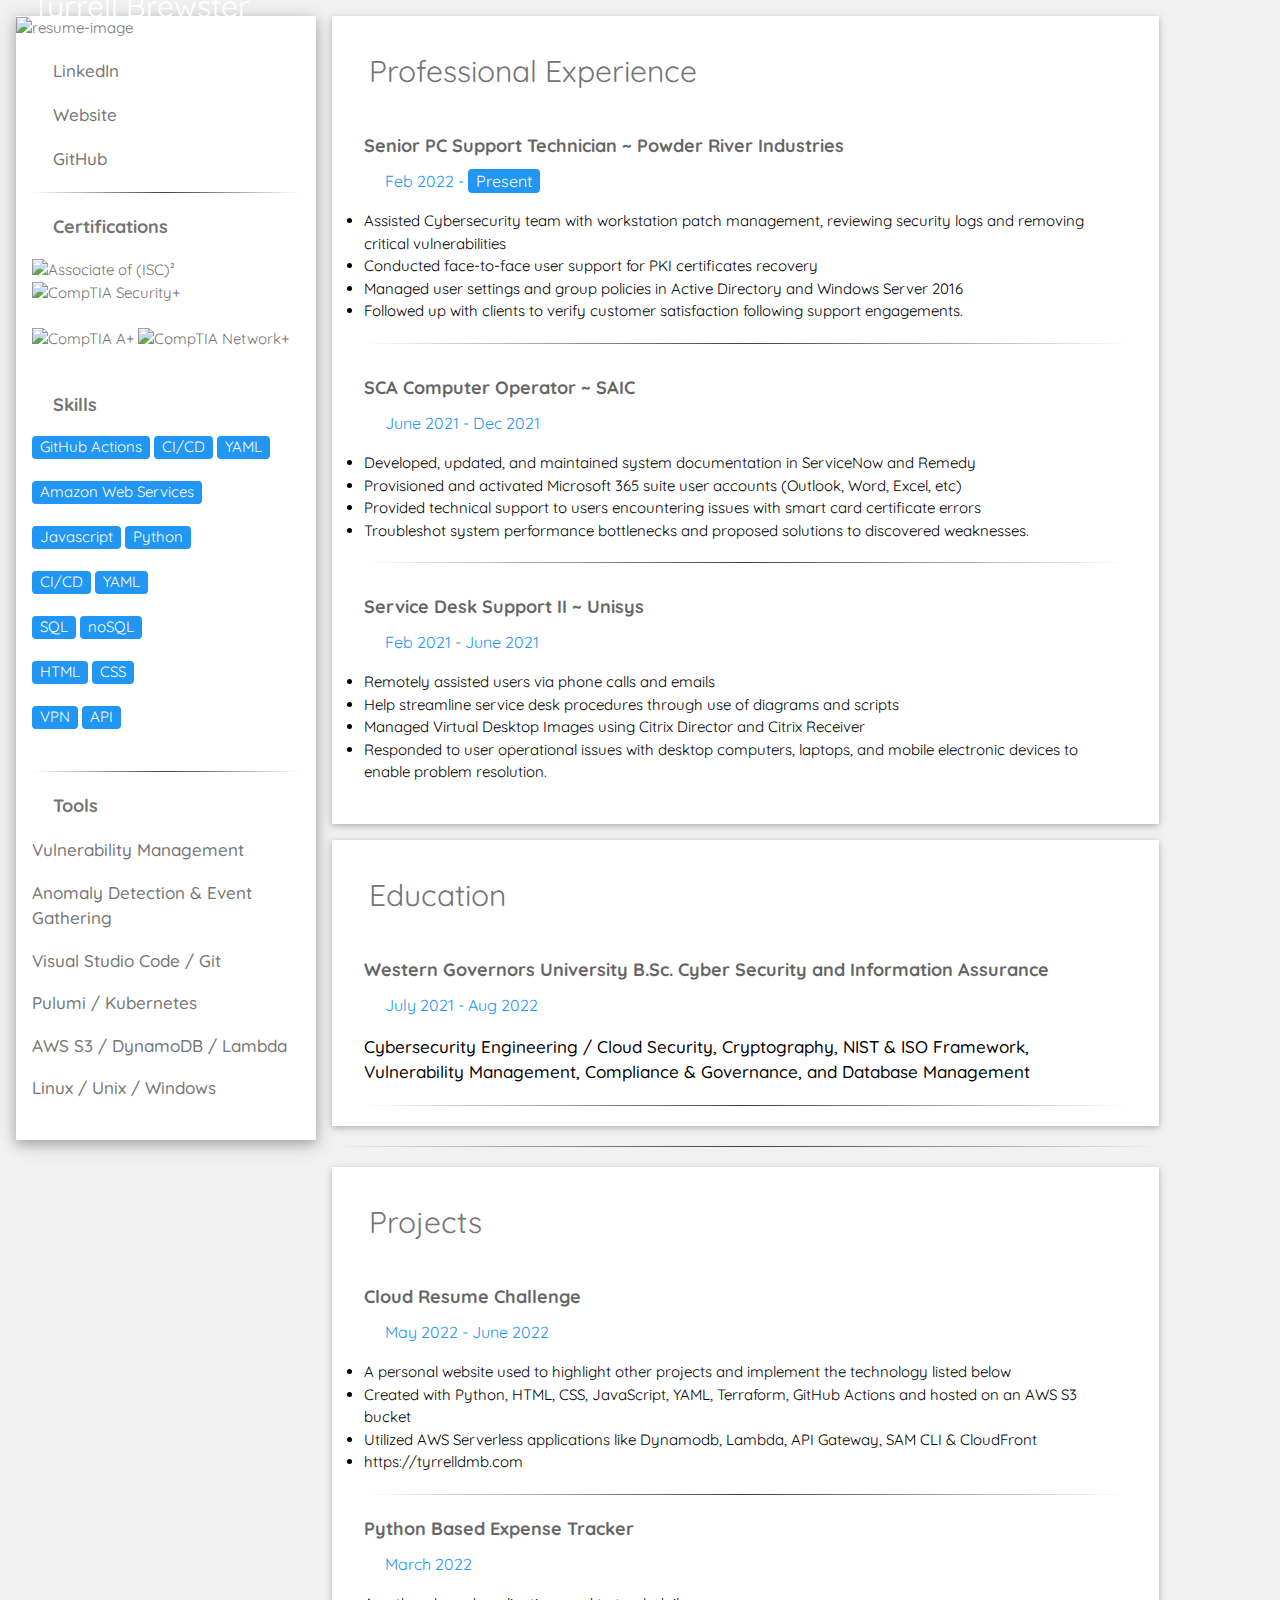
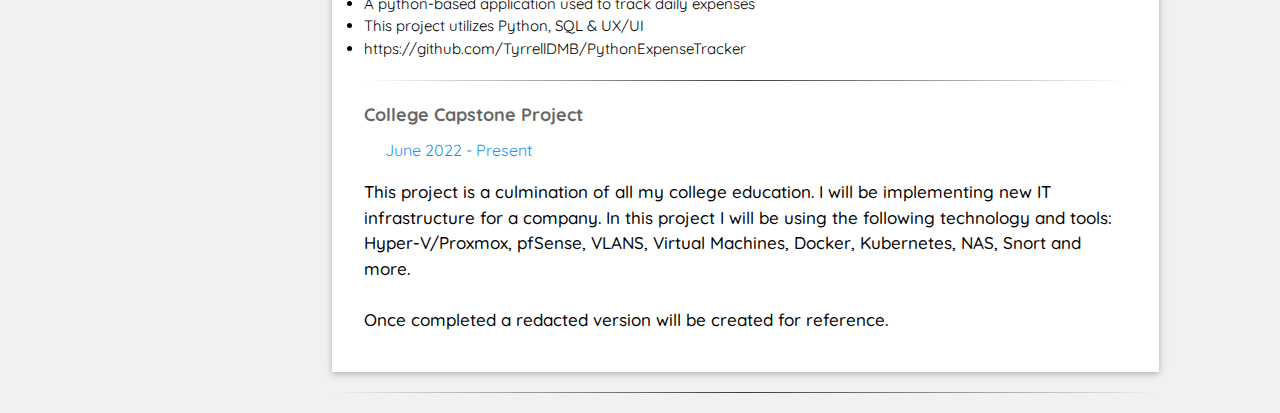
==== resume.html @ 96e863f7 "Update resume.html" ====
<!DOCTYPE html>
<html>
<title>Tyrrell Brewster Resume</title>
<meta charset="UTF-8">
<meta name="viewport" content="width=device-width, initial-scale=1">
<link rel="stylesheet" href="https://www.w3schools.com/w3css/4/w3.css">
<link rel='stylesheet' href='https://fonts.googleapis.com/css?family=Roboto'>
<link rel="stylesheet" href="https://use.fontawesome.com/releases/v5.5.0/css/all.css" integrity="sha384-B4dIYHKNBt8Bc12p+WXckhzcICo0wtJAoU8YZTY5qE0Id1GSseTk6S+L3BlXeVIU" crossorigin="anonymous">    <title>Jon Doe | Web Development</title>
<link rel="shortcut icon" type="image/png" href="./images/favicon.png" />
<link rel="stylesheet" href="resume.css" />



<body class="w3-light-grey">

<!-- Page Container -->
<div class="w3-content w3-margin-top" style="max-width:1400px;">

  <!-- The Grid -->
  <div class="w3-row-padding">
  
    <!-- Left Column -->
    <div class="w3-quarter">
    
      <div class="w3-white w3-text-grey w3-card-4">
        <div class="w3-display-container w3-animate-zoom">
          <img src="https://media.giphy.com/media/3oKIPpFhwsMNrRIjN6/giphy.gif" style="width:100%" alt="resume-image">
          <div class="w3-display-bottomleft w3-container w3-text-white">
            <h2 class="w3-animate-left">Tyrrell Brewster</h2>
          </div>
        </div>

        <div class="w3-container">

          <!-- Links -->

          <p><i class="fab fa-linkedin fa-fw w3-margin-right w3-large w3-text-blue"></i>
            <a class="w3-hover-text-blue" href="https://www.linkedin.com/in/tyrrell-brewster-274988141/" target="_blank">LinkedIn</a></p>

          <p><i class="fas fa-globe-americas fa-fw w3-margin-right w3-large w3-text-blue"></i>
            <a class="w3-hover-text-blue" 
          href="https://TyrrellDMB.com" target="_blank">Website</a></p>

          <p><i class="fab fa-github fa-fw w3-margin-right w3-large w3-text-blue"></i>
            <a class="w3-hover-text-blue"
          href="https://github.com/TyrrellDMB" target="_blank">GitHub</a></p>
          <hr>

          <!-- Certification Sections -->

          <p class="w3-large"><b><i class="fas fa-clone fa-fw w3-margin-right w3-text-blue w3-spin"></i>Certifications</b></p>

          <a href="https://www.credly.com/badges/ee41df86-1b7c-4863-8ebc-5b18bdcbf2d8/public_url" class="link" target="_blank"></a>
						<img id="cert-thumbnail" src="https://images.credly.com/size/110x110/images/94f47539-056d-4f2d-8369-bf50bad314b5/isc2_associate.png" alt="Associate of (ISC)²">

         <a href="https://www.credly.com/badges/f170e405-ccb9-4867-a42c-ae12a15f07b2/public_url" class="link" target="_blank"></a>
          <img id="cert-thumbnail" src="https://images.credly.com/size/110x110/images/74790a75-8451-400a-8536-92d792c5184a/CompTIA_Security_2Bce.png" alt="CompTIA Security+">
          <br><br>
         
          <a href="https://www.credly.com/badges/2f7504c2-8c95-400f-8c43-7ecc996a3ec6/public_url" class="link" target="_blank"></a>
						<img id="cert-thumbnail" src="https://images.credly.com/size/110x110/images/63482325-a0d6-4f64-ae75-f5f33922c7d0/CompTIA_A_2Bce.png" alt="CompTIA A+">
  
          <a href="https://www.credly.com/badges/a1ac09ed-ebb7-423a-80ce-bbccd3961866/public_url" class="link" target="_blank"></a>
						<img id="cert-thumbnail" src="https://images.credly.com/size/110x110/images/e1fc05b2-959b-45a4-8d20-124b1df121fe/CompTIA_Network_2Bce.png" alt="CompTIA Network+">
          <br><br>

            <!-- Skills Sections -->

          <p class="w3-large"><b><i class="fas fa-code fa-fw w3-margin-right w3-text-blue w3-spin"></i>Skills</b></p>


          <span class="w3-tag w3-blue w3-round w3-animate-zoom">GitHub Actions</span>
          <span class="w3-tag w3-blue w3-round w3-animate-top">CI/CD</span>
          <span class="w3-tag w3-blue w3-round w3-animate-top">YAML</span>
          <br><br>

          <span class="w3-tag w3-blue w3-round w3-animate-top">Amazon Web Services</span>
          <br><br>

          <span class="w3-tag w3-blue w3-round w3-animate-bottom">Javascript</span>
          <span class="w3-tag w3-blue w3-round w3-animate-bottom">Python</span>
          <br><br>

          <span class="w3-tag w3-blue w3-round w3-animate-top">CI/CD</span>
          <span class="w3-tag w3-blue w3-round w3-animate-top">YAML</span>
          <br><br>

          <span class="w3-tag w3-blue w3-round w3-animate-top">SQL</span>
          <span class="w3-tag w3-blue w3-round w3-animate-zoom">noSQL</span>
          <br><br>

          <span class="w3-tag w3-blue w3-round w3-animate-left">HTML</span>
          <span class="w3-tag w3-blue w3-round w3-animate-left">CSS</span>
          <br><br>

          <span class="w3-tag w3-blue w3-round w3-animate-top">VPN</span>
          <span class="w3-tag w3-blue w3-round w3-animate-zoom">API</span>
          <br><br>

          <hr>
          

          <p class="w3-large w3-text-theme"><b><i class="fas fa-cogs fa-fw w3-margin-right w3-text-blue w3-spin"></i>Tools</b></p>
          <p>Vulnerability Management</p>
          <div>
          </div>
          <p>Anomaly Detection & Event Gathering</p>
          <div>
            <!-- Some optional content/description -->
          </div>
          <p>Visual Studio  Code / Git</p>
          <div>
             <!-- Some optional content/description -->
          </div>
          <p>Pulumi / Kubernetes</p>
          <div>
             <!-- Some optional content/description -->
          </div>
          <p>AWS S3 / DynamoDB / Lambda </p>
          <div>
             <!-- Some optional content/description -->
          </div>
          <p>Linux / Unix / Windows</p>
          <div>
             <!-- Some optional content/description -->
          </div>
          <br>
        </div>
      </div>
      
      <br>

    <!-- End Left Column -->
    </div>

    <!-- Right Column -->
    <div class="w3-twothird">
    
      <div class="w3-container w3-card w3-white w3-margin-bottom"> <!-- Experience -->
        <h2 class="w3-text-grey w3-padding-16"><i class="far fa-address-card fa-fw w3-margin-right w3-xxlarge w3-text-blue"></i>Professional Experience</h2>
        <div class="w3-container">
          <h5 class="w3-opacity"><b>Senior PC Support Technician ~ Powder River Industries</b></h5>
          <h6 class="w3-text-blue"><i class="fa fa-calendar fa-fw w3-margin-right"></i>Feb 2022 - <span class="w3-tag w3-blue w3-round">Present</span></h6>
          <p>
           <li>Assisted Cybersecurity team with workstation patch management, reviewing security logs and removing critical vulnerabilities
            <li>Conducted face-to-face user support for PKI certificates recovery
              <li>Managed user settings and group policies in Active Directory and Windows Server 2016
                <li>Followed up with clients to verify customer satisfaction following support engagements.</p>
          <hr>
        </div>
        <div class="w3-container">
          <h5 class="w3-opacity"><b>SCA Computer Operator ~ SAIC</b></h5>
          <h6 class="w3-text-blue"><i class="fa fa-calendar fa-fw w3-margin-right"></i>June 2021 - Dec 2021</h6>
          <p>
            <li>Developed, updated, and maintained system documentation in ServiceNow and Remedy
              <li>Provisioned and activated Microsoft 365 suite user accounts (Outlook, Word, Excel, etc)
                <li>Provided technical support to users encountering issues with smart card certificate errors
                  <li>Troubleshot system performance bottlenecks and proposed solutions to discovered weaknesses.</p>
          <hr>
        </div>
        <div class="w3-container">
          <h5 class="w3-opacity"><b>Service Desk Support II ~ Unisys</b></h5>
          <h6 class="w3-text-blue"><i class="fa fa-calendar fa-fw w3-margin-right"></i>Feb 2021 - June 2021</h6>
          <p>
            <li>Remotely assisted users via phone calls and emails
              <li>Help streamline service desk procedures through use of diagrams and scripts
                <li>Managed Virtual Desktop Images using Citrix Director and Citrix Receiver
                  <li>Responded to user operational issues with desktop computers, laptops, and mobile electronic devices to enable problem resolution. </p><br>
        </div>
      </div>

      <div class="w3-container w3-card w3-white"> <!-- Education -->
        <h2 class="w3-text-grey w3-padding-16"><i class="fas fa-graduation-cap fa-fw w3-margin-right w3-xxlarge w3-text-blue"></i>Education</h2>
        <div class="w3-container">
          <h5 class="w3-opacity"><b>Western Governors University B.Sc. Cyber Security and Information Assurance</b></h5>
          <h6 class="w3-text-blue"><i class="fa fa-calendar fa-fw w3-margin-right"></i>July 2021 - Aug 2022</h6>
          <p>Cybersecurity Engineering / Cloud Security, Cryptography, NIST & ISO Framework, Vulnerability Management, Compliance & Governance, and Database Management </p>
          <hr>
        </div> <!--
        <div class="w3-container">
          <h5 class="w3-opacity"><b>Texas A&M College of Data Science ~ Graduate School</b></h5>
          <h6 class="w3-text-blue"><i class="fa fa-calendar fa-fw w3-margin-right"></i>2000 - 2002</h6>
          <p>Data Science Driven Development w/ Hadoop, SQL, mySQL, phpMyAdmin, XAMMP, LAMP</p>
          <hr>
        </div>
        <div class="w3-container">
          <h5 class="w3-opacity"><b>A/B Coding Bootcamp</b></h5>
          <h6 class="w3-text-blue"><i class="fa fa-calendar fa-fw w3-margin-right"></i>Jan - Mar 2017</h6>
          <p>Full Stack Development w/ LAMP Stack / Scripting w/ node.js & php / MongoDB / Data Science</p><br>
        </div>
      </div> -->

    <!-- End Right Column -->
    </div>

    <hr>
    <div class="w3-container w3-card w3-white"> <!-- Projects -->
      <h2 class="w3-text-grey w3-padding-16"><i class="fas fa-tasks fa-fw w3-margin-right w3-xxlarge w3-text-blue"></i>Projects</h2>
      <div class="w3-container">

          <h5 class="w3-opacity"><b>Cloud Resume Challenge</b></h5> <!-- Project One-->
          <h6 class="w3-text-blue"><i class="fa fa-calendar fa-fw w3-margin-right"></i>May 2022 - June 2022</h6>
          <p>
            <li>A personal website used to highlight other projects and implement the technology listed below
              <li>Created with Python, HTML, CSS, JavaScript, YAML, Terraform, GitHub Actions and hosted on an AWS S3 bucket
                <li>Utilized AWS Serverless applications like Dynamodb, Lambda, API Gateway, SAM CLI & CloudFront
                  <li><a href= https://tyrrelldmb.com>https://tyrrelldmb.com</a>
                  </p>
                  <hr>

          <h5 class="w3-opacity"><b>Python Based Expense Tracker</b></h5> <!-- Project Two-->
          <h6 class="w3-text-blue"><i class="fa fa-calendar fa-fw w3-margin-right"></i>March 2022</h6>
          <p>
            <li>A python-based application used to track daily expenses
              <li>This project utilizes Python, SQL & UX/UI
                  <li><a href= https://github.com/TyrrellDMB/PythonExpenseTracker>https://github.com/TyrrellDMB/PythonExpenseTracker</a>
                  </p>
                  <hr>

          <h5 class="w3-opacity"><b>College Capstone Project</b></h5> <!-- Project Three-->
          <h6 class="w3-text-blue"><i class="fa fa-calendar fa-fw w3-margin-right"></i>June 2022 - Present</h6>
          <p>This project is a culmination of all my college education. I will be implementing new IT infrastructure for a company.
In this project I will be using the following technology and tools: Hyper-V/Proxmox, pfSense, VLANS, Virtual Machines, Docker, Kubernetes, NAS, Snort and more. 

<br><br>
Once completed a redacted version will be created for reference.   
                  </p>
                  <br>

        </div>
      </div>
      <hr>
    
  <!-- End Grid -->
  </div>
  
  <!-- End Page Container -->
</div>
</body>
---- resume.css ----
@import url('https://fonts.googleapis.com/css?family=Montserrat|Quicksand');

html,body,h1,h2,h3,h4,h5,h6 {
  font-family: 'Montserrat', sans-serif;
  font-family: 'Quicksand', sans-serif;
  
}

p{
  font-size: 17px;
  font-weight: 500;
}

i{
  margin: 5px;
}
a{
  text-decoration: none;

}
/* individual css hover */

/* .fas:hover{
  color: white;
}
.fab:hover{
  color: white;
}
.fa:hover{
  color: white;
} */

#icons:hover{
  color:#f3f3f3;
}

/* Gradient transparent - color - transparent */

hr {
  border: 0;
  height: 1px;
  background-image: linear-gradient(to right, rgba(0, 0, 0, 0), rgba(0, 0, 0, 0.75), rgba(0, 0, 0, 0));
}
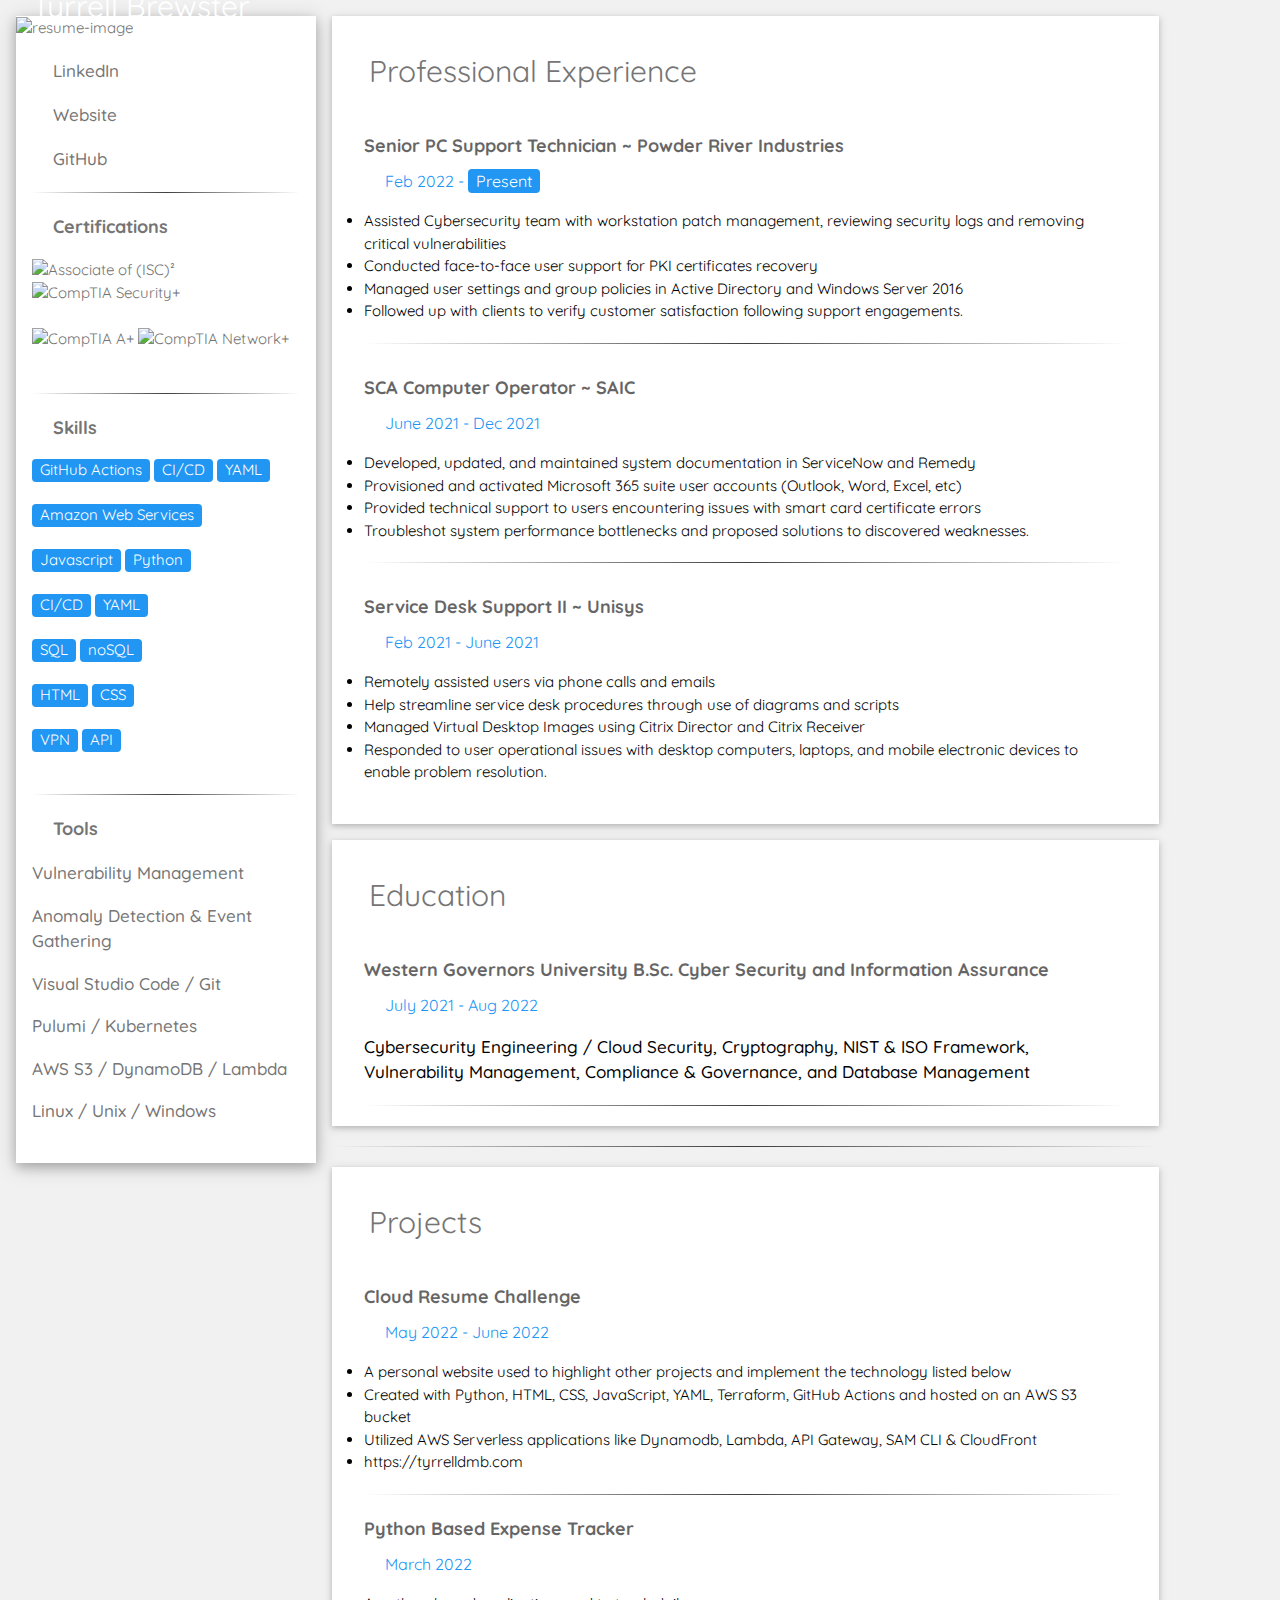
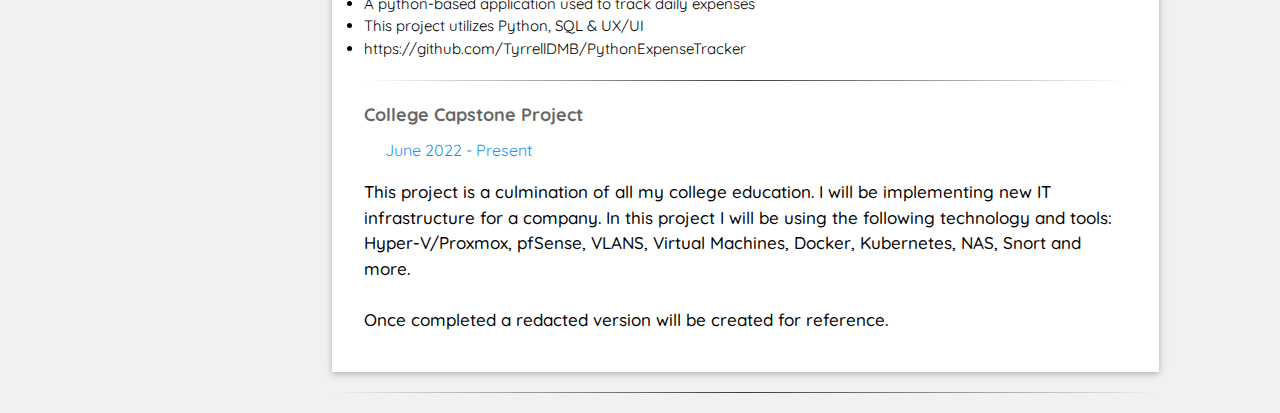
==== commit 460d92f2: "Update resume.html" ====
--- a/resume.html
+++ b/resume.html
@@ -63,6 +63,7 @@
           <a href="https://www.credly.com/badges/a1ac09ed-ebb7-423a-80ce-bbccd3961866/public_url" class="link" target="_blank"></a>
 						<img id="cert-thumbnail" src="https://images.credly.com/size/110x110/images/e1fc05b2-959b-45a4-8d20-124b1df121fe/CompTIA_Network_2Bce.png" alt="CompTIA Network+">
           <br><br>
+	  <hr>
 
             <!-- Skills Sections -->
 
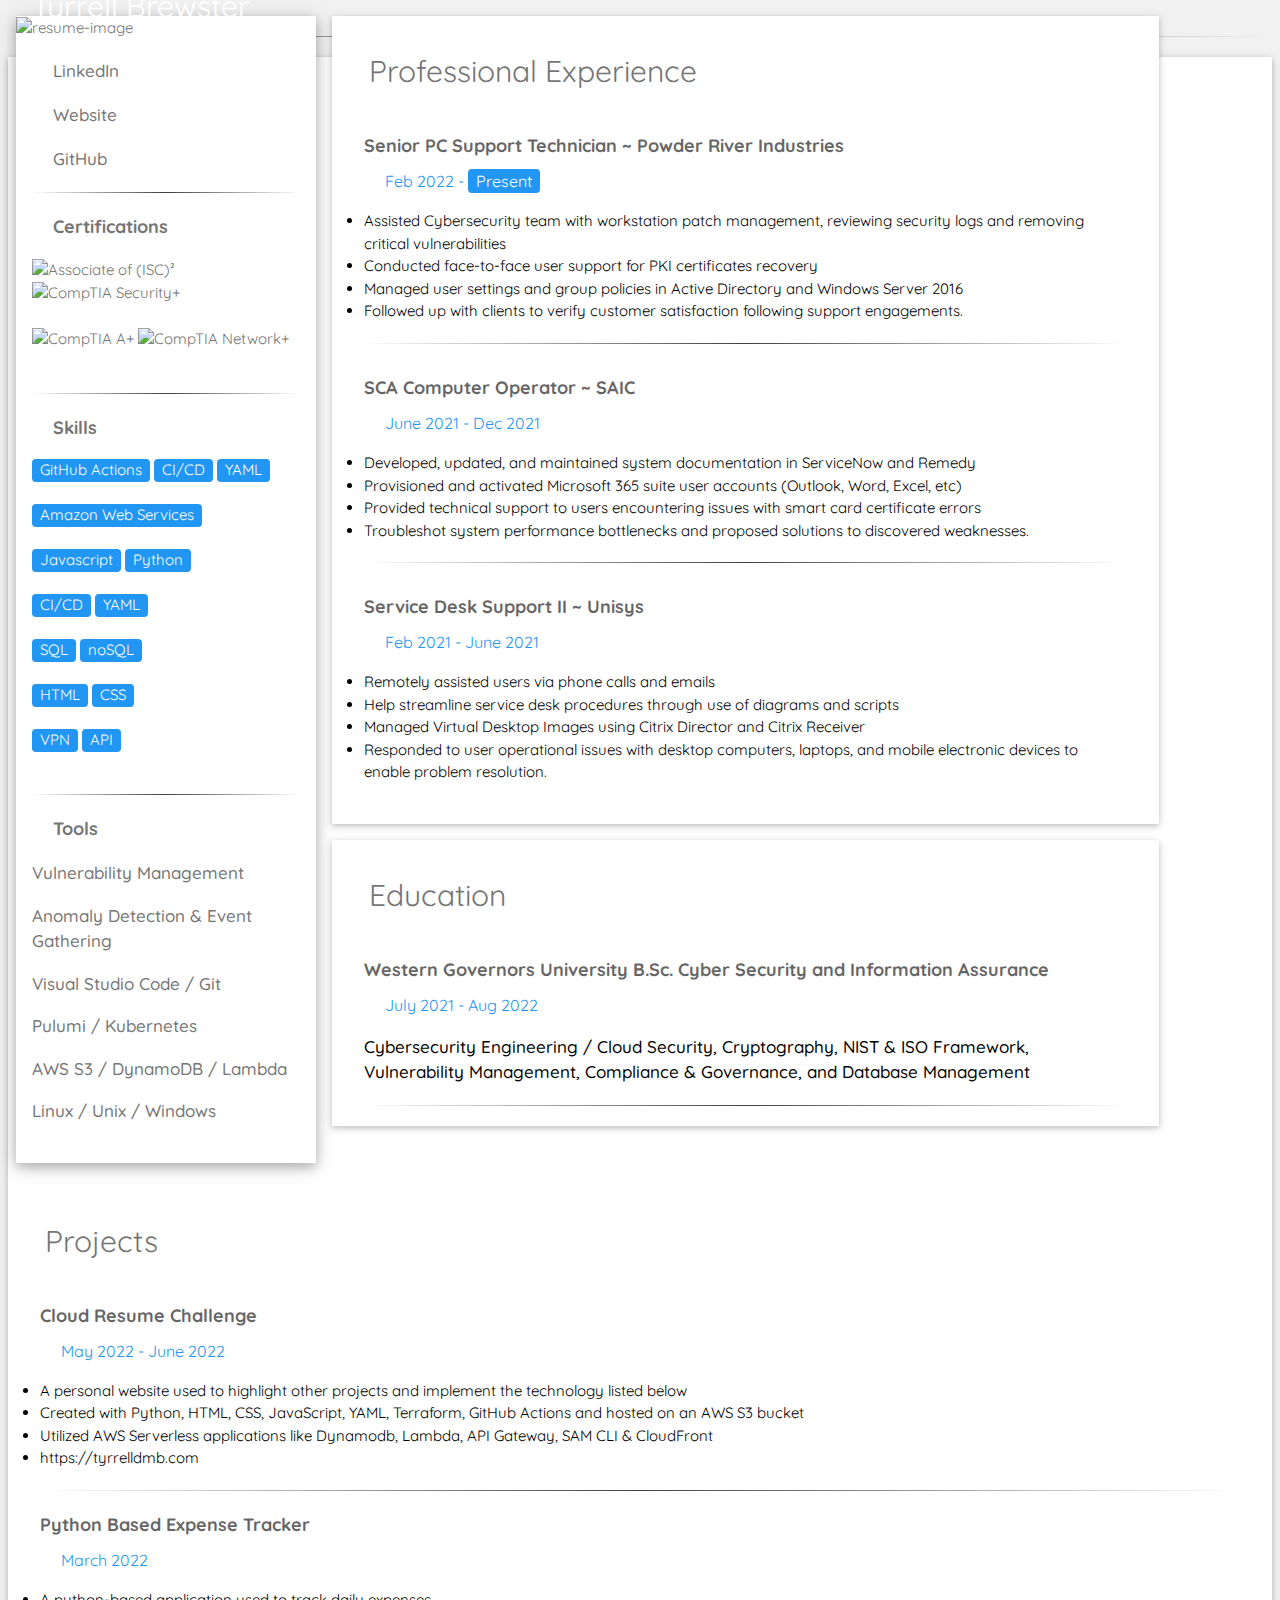
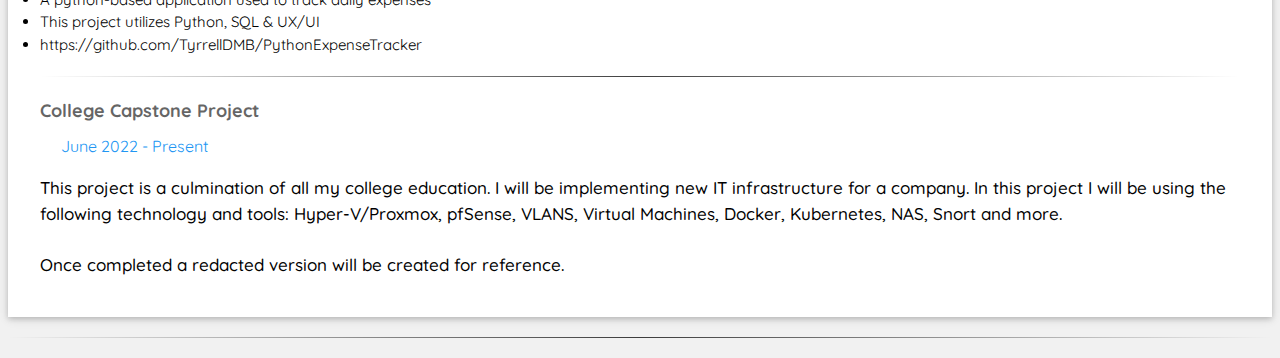
==== commit ddf43217: "Update resume.html" ====
--- a/resume.html
+++ b/resume.html
@@ -187,12 +187,11 @@
         <div class="w3-container">
           <h5 class="w3-opacity"><b>A/B Coding Bootcamp</b></h5>
           <h6 class="w3-text-blue"><i class="fa fa-calendar fa-fw w3-margin-right"></i>Jan - Mar 2017</h6>
-          <p>Full Stack Development w/ LAMP Stack / Scripting w/ node.js & php / MongoDB / Data Science</p><br>
-        </div>
-      </div> -->
+          <p>Full Stack Development w/ LAMP Stack / Scripting w/ node.js & php / MongoDB / Data Science</p><br> -->
+        </div>
+      </div> 
 
     <!-- End Right Column -->
-    </div>
 
     <hr>
     <div class="w3-container w3-card w3-white"> <!-- Projects -->
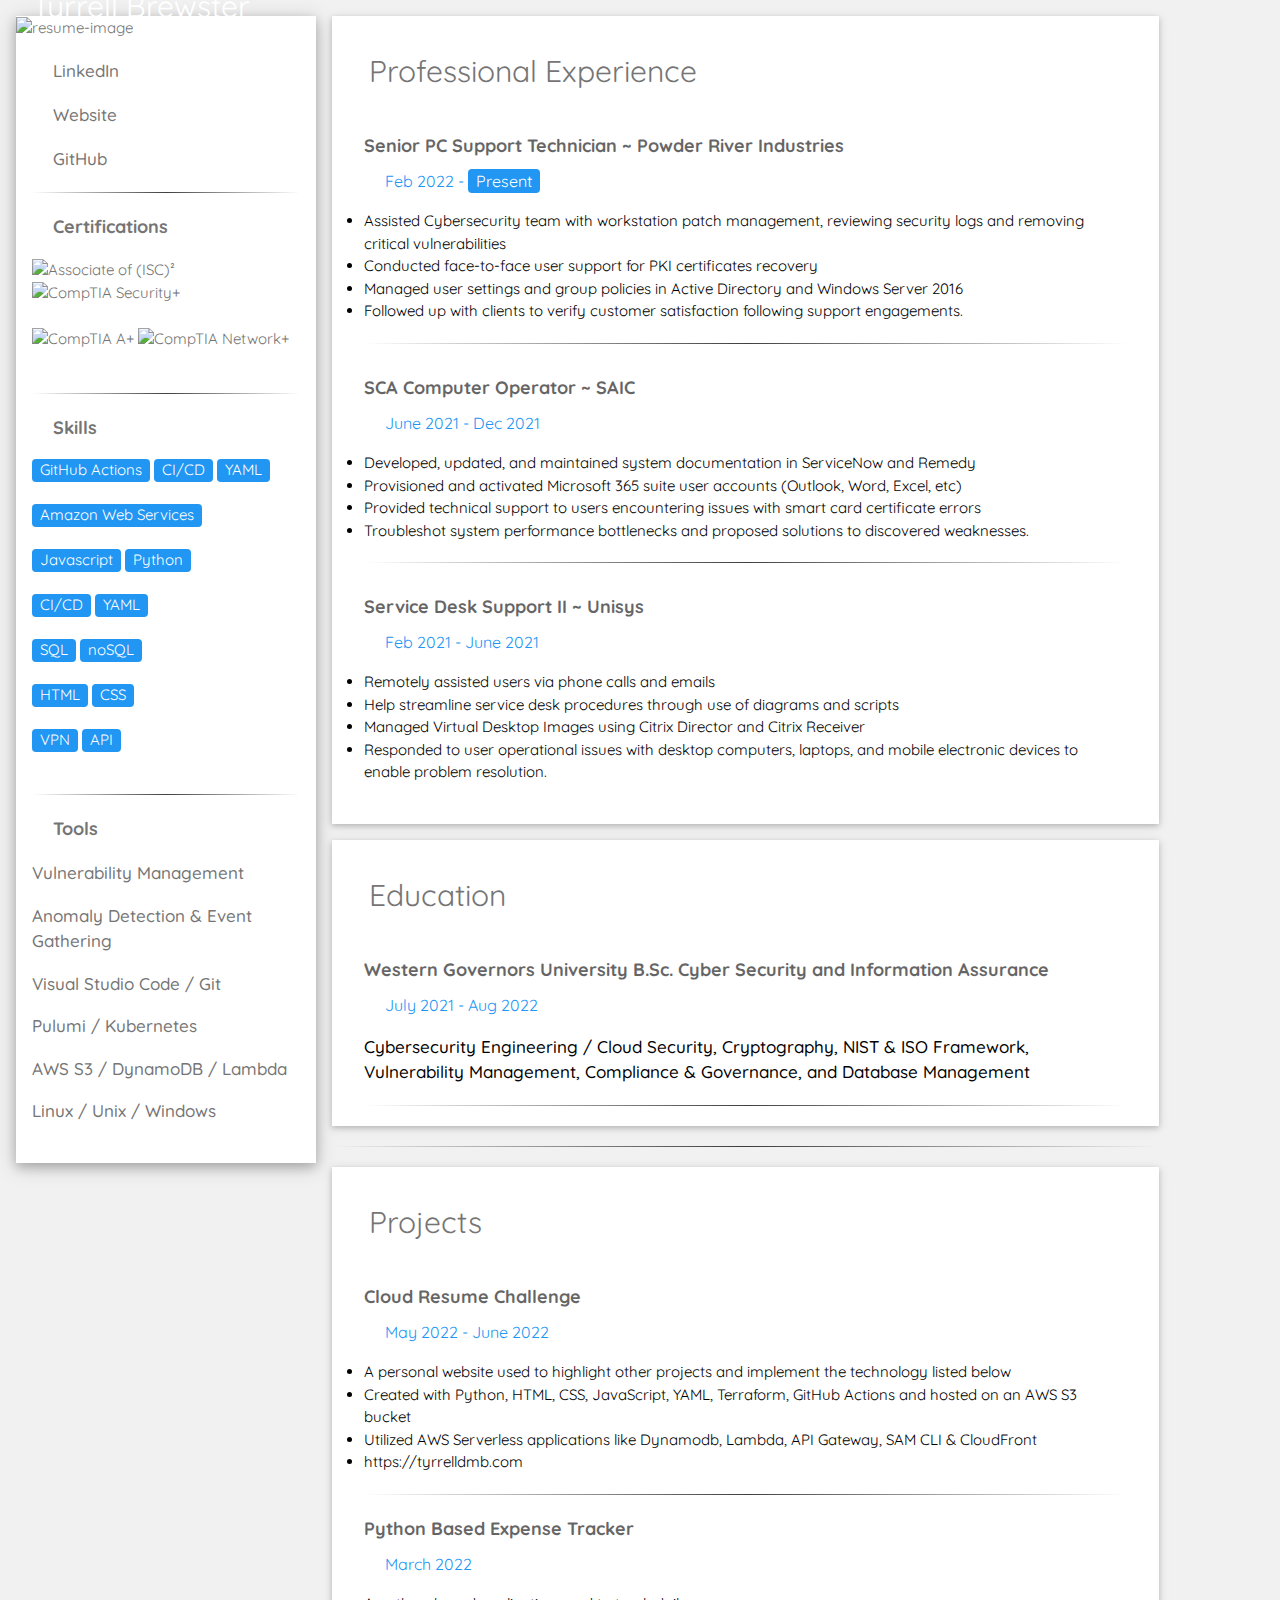
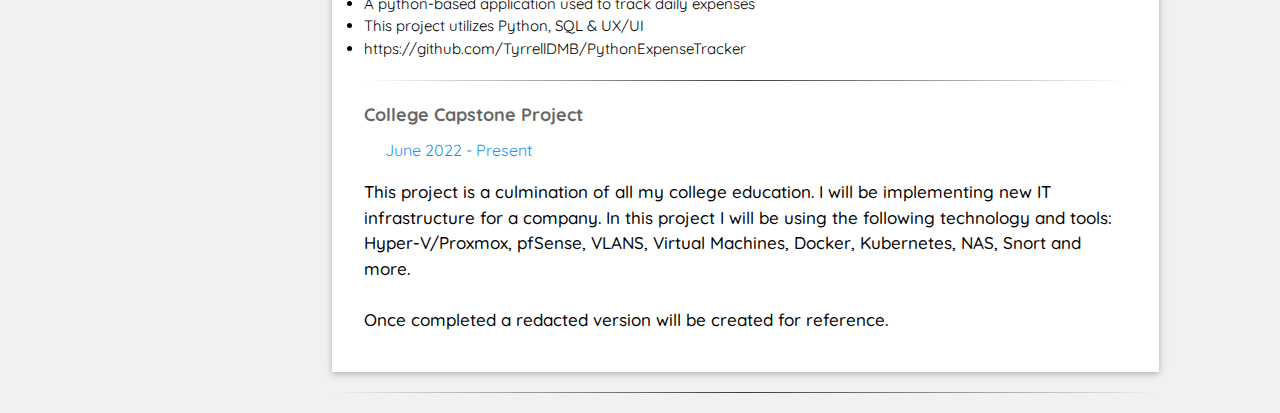
==== commit 79bf8b9d: "Update resume.html" ====
--- a/resume.html
+++ b/resume.html
@@ -189,7 +189,6 @@
           <h6 class="w3-text-blue"><i class="fa fa-calendar fa-fw w3-margin-right"></i>Jan - Mar 2017</h6>
           <p>Full Stack Development w/ LAMP Stack / Scripting w/ node.js & php / MongoDB / Data Science</p><br> -->
         </div>
-      </div> 
 
     <!-- End Right Column -->
 
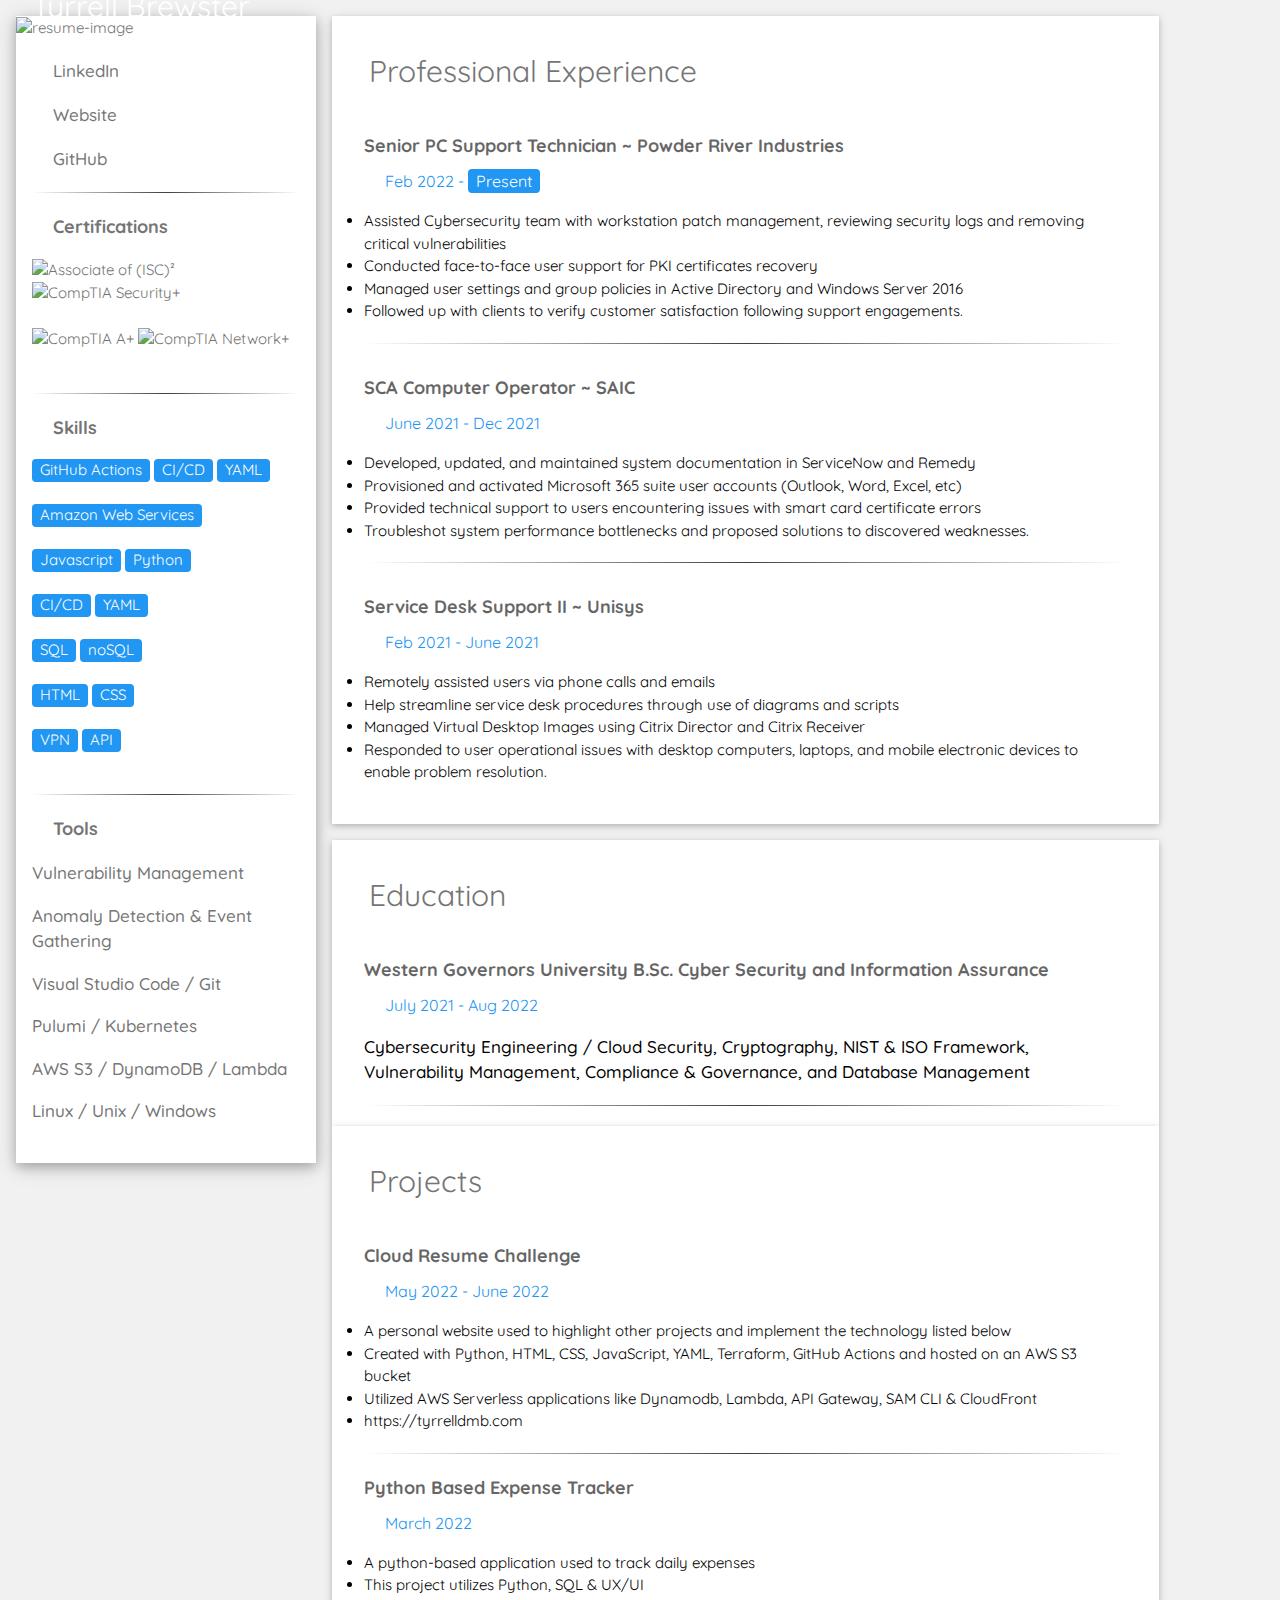
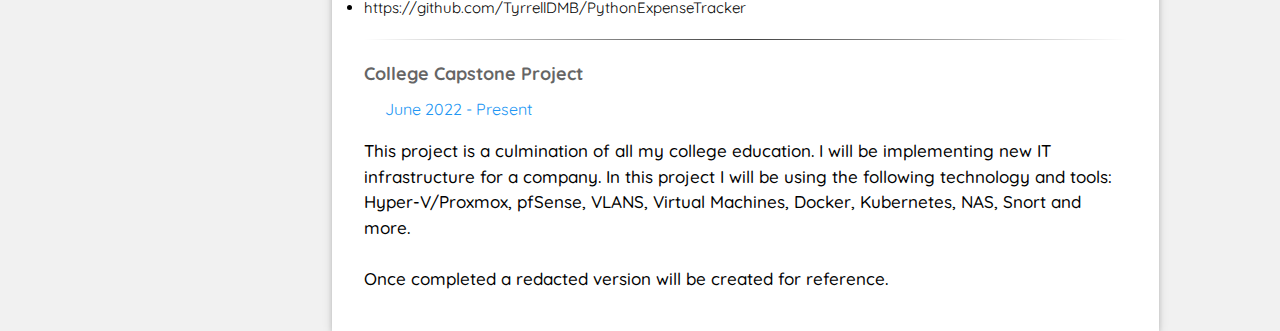
==== commit a48337cf: "Update resume.html" ====
--- a/resume.html
+++ b/resume.html
@@ -192,7 +192,6 @@
 
     <!-- End Right Column -->
 
-    <hr>
     <div class="w3-container w3-card w3-white"> <!-- Projects -->
       <h2 class="w3-text-grey w3-padding-16"><i class="fas fa-tasks fa-fw w3-margin-right w3-xxlarge w3-text-blue"></i>Projects</h2>
       <div class="w3-container">
@@ -228,7 +227,6 @@
 
         </div>
       </div>
-      <hr>
     
   <!-- End Grid -->
   </div>
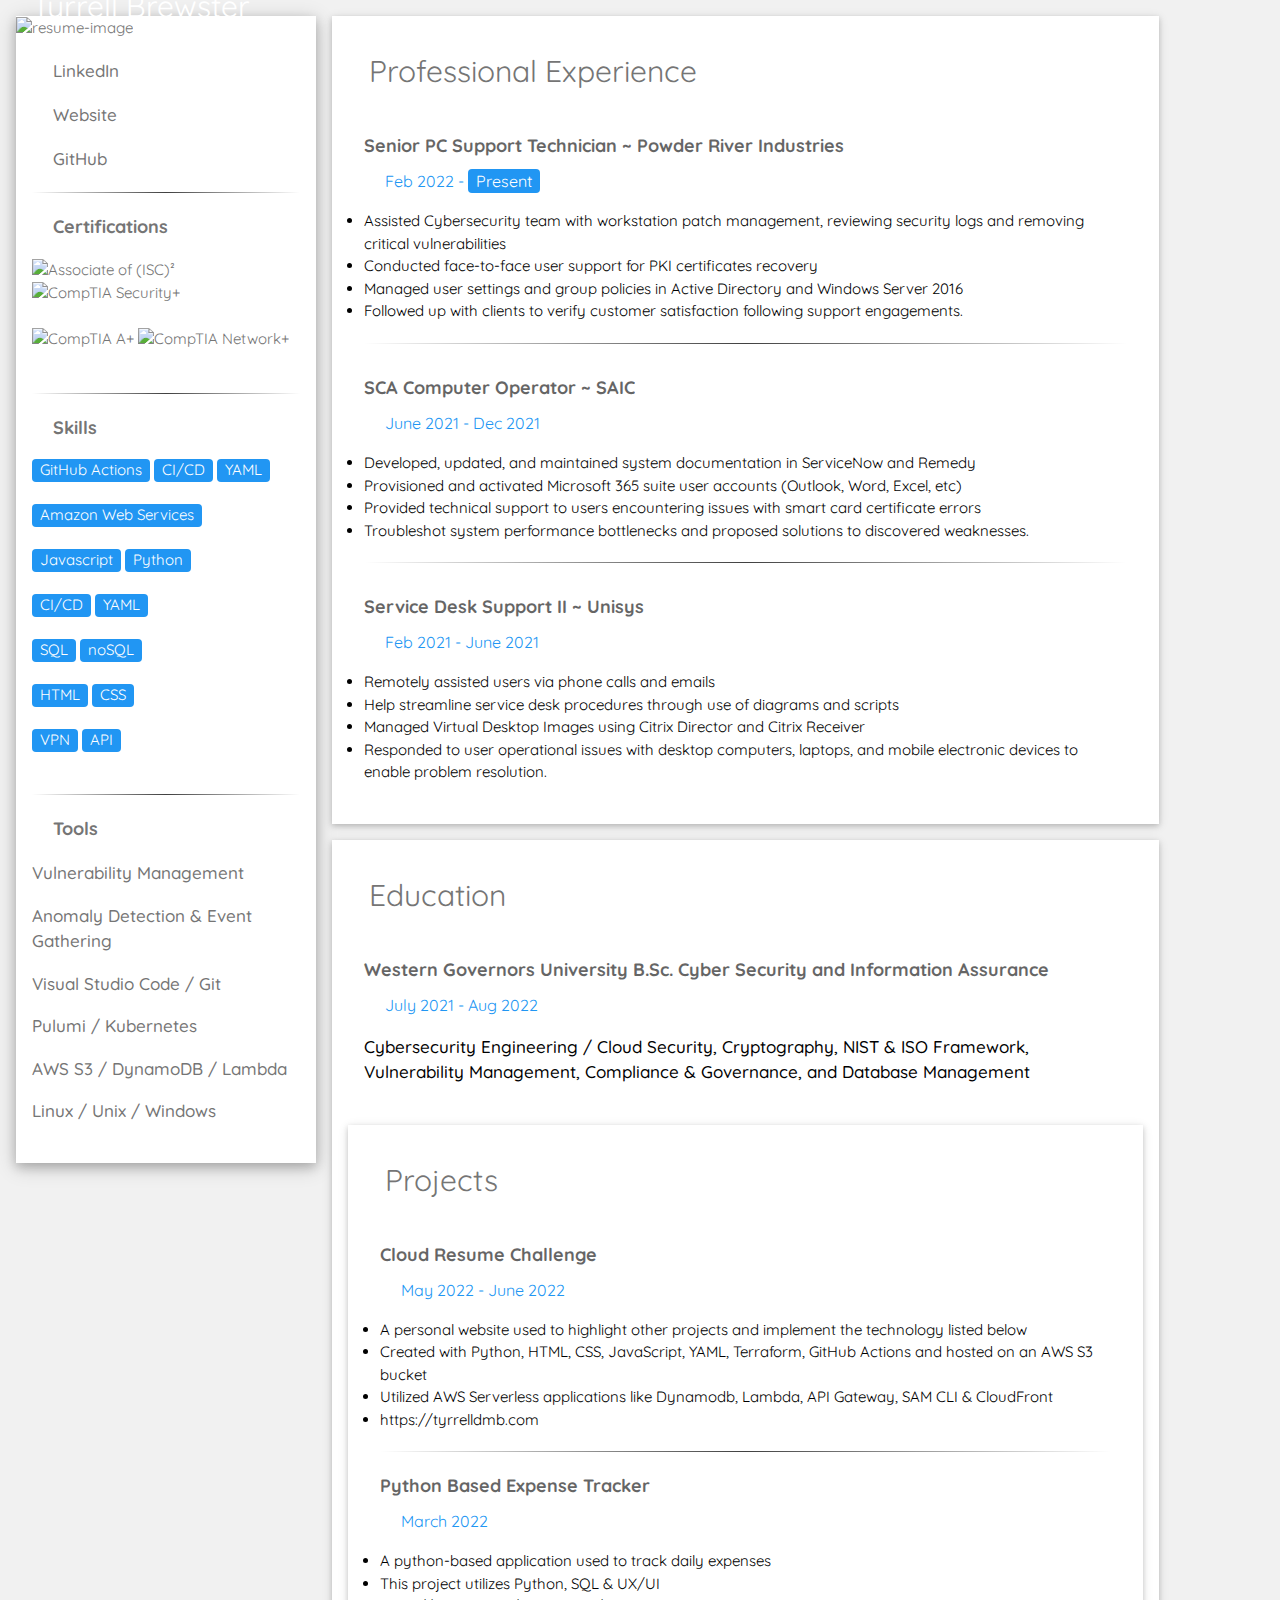
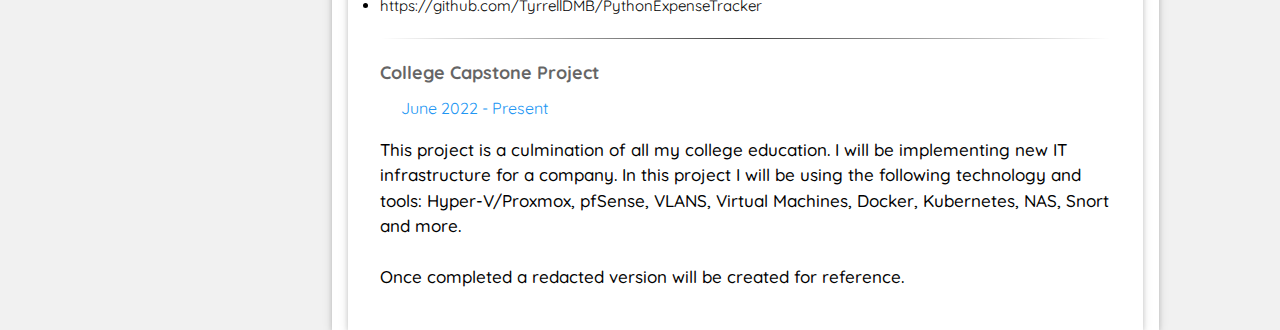
==== commit 7063b349: "Update resume.html" ====
--- a/resume.html
+++ b/resume.html
@@ -175,9 +175,9 @@
         <div class="w3-container">
           <h5 class="w3-opacity"><b>Western Governors University B.Sc. Cyber Security and Information Assurance</b></h5>
           <h6 class="w3-text-blue"><i class="fa fa-calendar fa-fw w3-margin-right"></i>July 2021 - Aug 2022</h6>
-          <p>Cybersecurity Engineering / Cloud Security, Cryptography, NIST & ISO Framework, Vulnerability Management, Compliance & Governance, and Database Management </p>
-          <hr>
-        </div> <!--
+          <p>Cybersecurity Engineering / Cloud Security, Cryptography, NIST & ISO Framework, Vulnerability Management, Compliance & Governance, and Database Management </p><br>
+          <!-- <hr>
+        </div> 
         <div class="w3-container">
           <h5 class="w3-opacity"><b>Texas A&M College of Data Science ~ Graduate School</b></h5>
           <h6 class="w3-text-blue"><i class="fa fa-calendar fa-fw w3-margin-right"></i>2000 - 2002</h6>
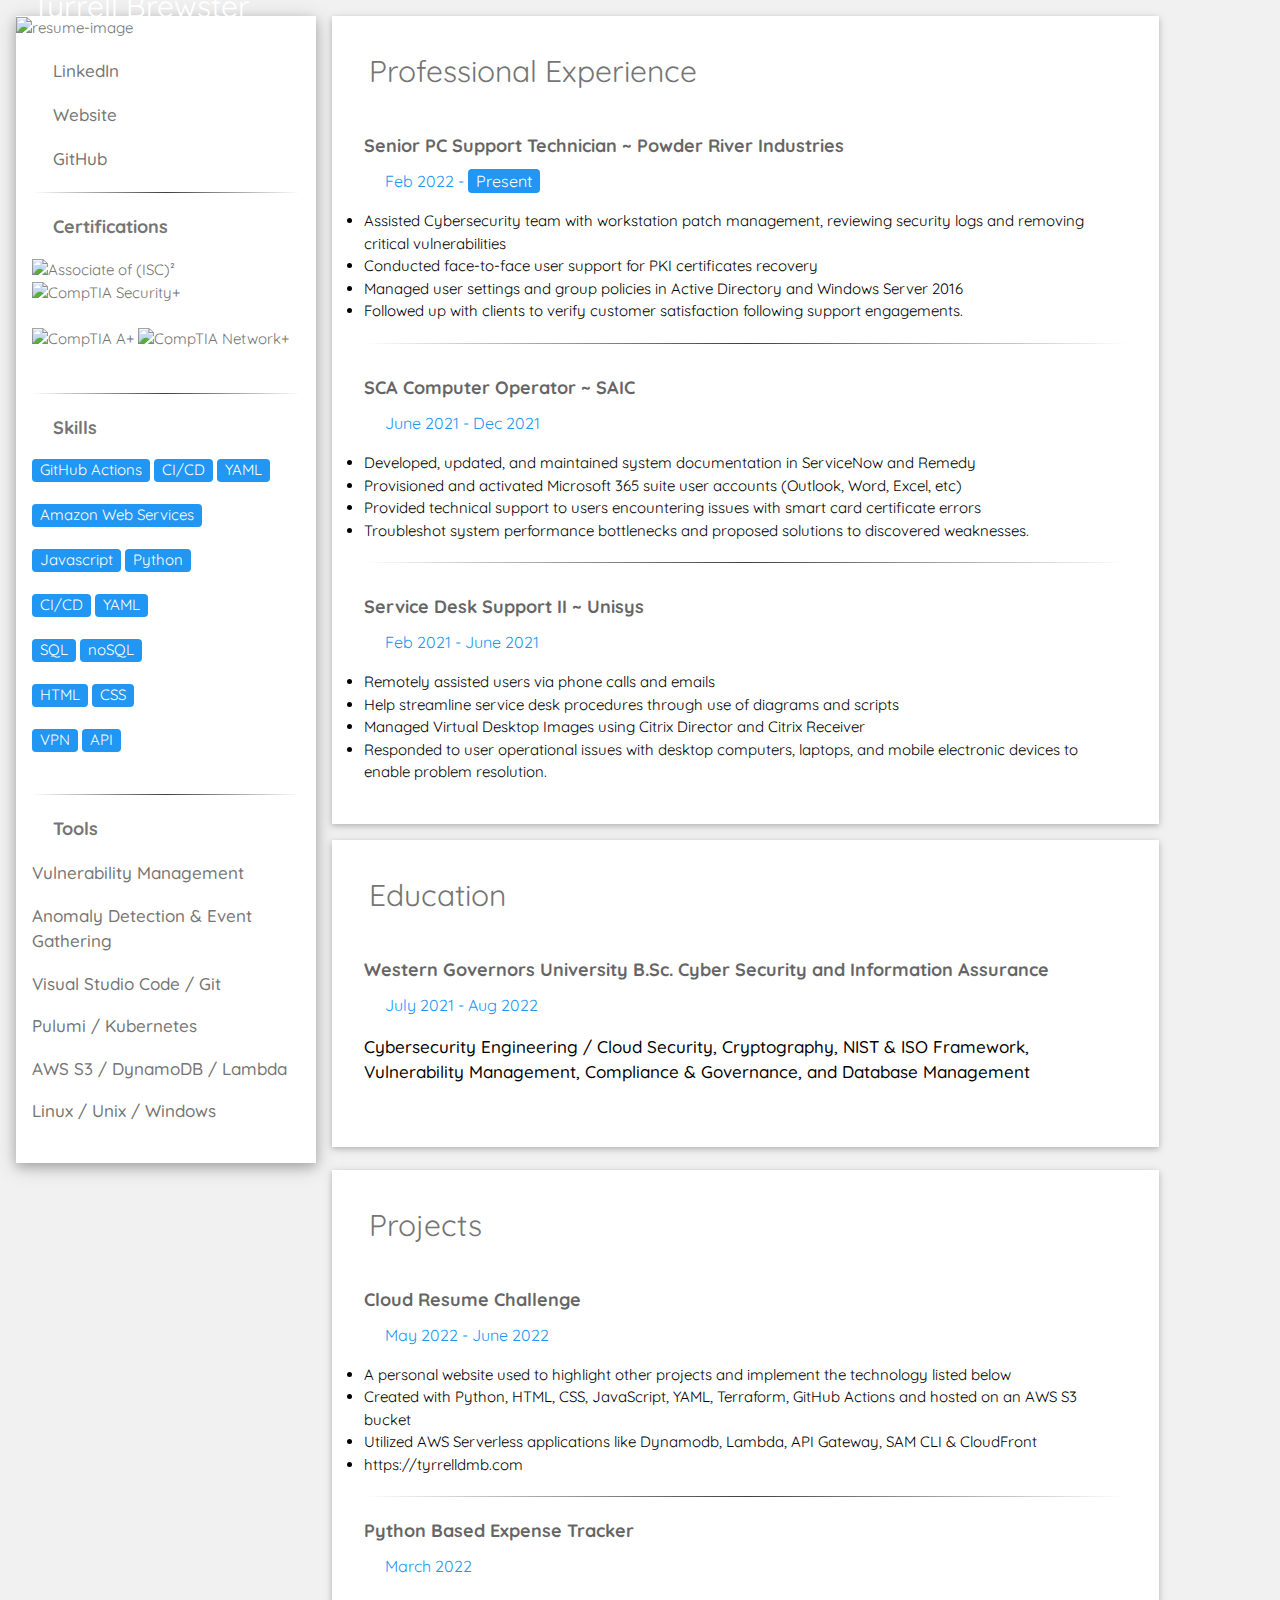
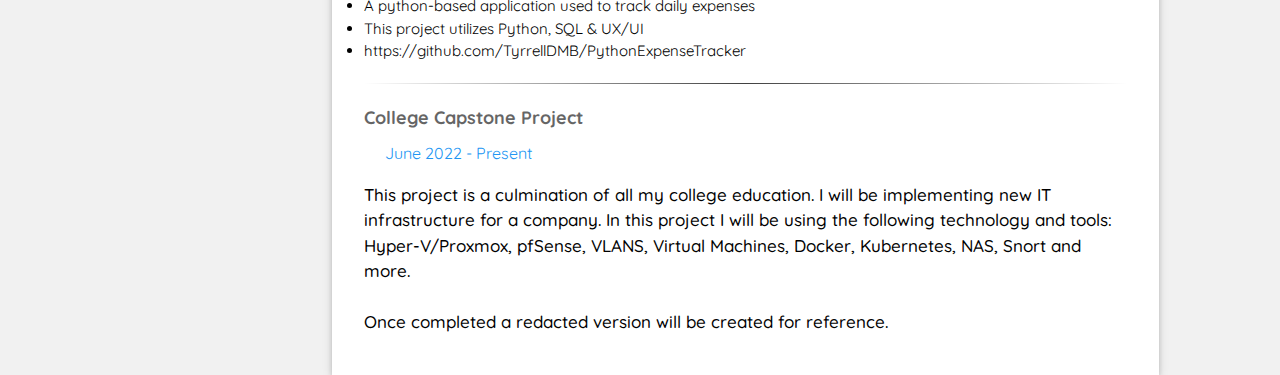
==== commit 87eb21f7: "Update resume.html" ====
--- a/resume.html
+++ b/resume.html
@@ -189,7 +189,9 @@
           <h6 class="w3-text-blue"><i class="fa fa-calendar fa-fw w3-margin-right"></i>Jan - Mar 2017</h6>
           <p>Full Stack Development w/ LAMP Stack / Scripting w/ node.js & php / MongoDB / Data Science</p><br> -->
         </div>
-
+	      <br>
+       </div>
+<br>
     <!-- End Right Column -->
 
     <div class="w3-container w3-card w3-white"> <!-- Projects -->
